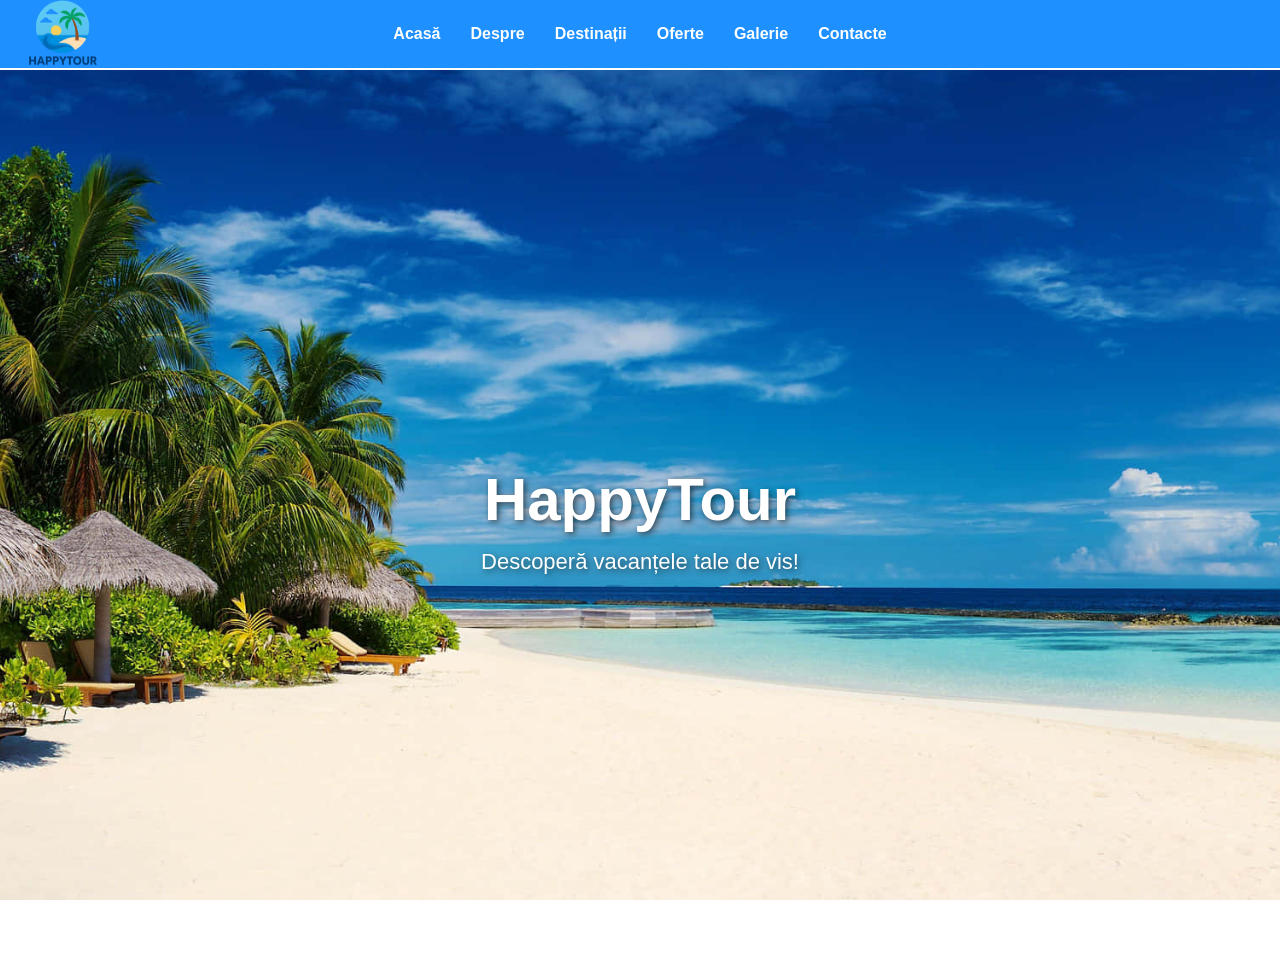
==== Agentie de turism/index.html @ b3be3097 "Add files via upload" ====
<!DOCTYPE html>
<html lang="ro">
<head>
    <meta charset="UTF-8">
    <meta name="viewport" content="width=device-width, initial-scale=1.0">
    <title>HappyTour - Acasă</title>
    <link rel="stylesheet" href="style.css">
</head>
<body>

<nav>
    <img src="img/Logo.png" alt="HappyTour Logo">
    <div class="linkuri-navigatie">
        <a href="index.html">Acasă</a>
        <a href="despre.html">Despre</a>
        <a href="destinatii.html">Destinații</a>
        <a href="oferte.html">Oferte</a>
        <a href="galerie.html">Galerie</a>
        <a href="contacte.html">Contacte</a>
    </div>
</nav>

<div class="sectiune-principala">
    <h1>HappyTour</h1>
    <p>Descoperă vacanțele tale de vis!</p>
</div>

</body>
</html>
---- Agentie de turism/style.css ----
* {
    margin: 0;
    padding: 0;
    box-sizing: border-box;
}

body {
    font-family: Arial, sans-serif;
    color: #333;
}

nav {
    background-color: #1e90ff;
    display: flex;
    align-items: center;
    justify-content: center;
    padding: 25px 20px;
    position: fixed;
    width: 100%;
    top: 0;
    z-index: 1000;
}

nav img {
    position: absolute;
    left: 20px;
    height: 85px;
}

.linkuri-navigatie {
    display: flex;
    gap: 30px;
}

.linkuri-navigatie a {
    color: white;
    text-decoration: none;
    font-weight: bold;
    transition: color 0.3s ease;
}

.linkuri-navigatie a:hover {
    color: #ffcc00;
}

.sectiune-principala {
    min-height: 100vh;
    display: flex;
    flex-direction: column;
    justify-content: center;
    align-items: center;
    text-shadow: 2px 2px 6px rgba(0, 0, 0, 0.6);
    padding: 0 20px;
    margin-top: 70px;
    background: url('img/mare.jpg') no-repeat center center fixed;
    background-size: cover;
    color: white;
    text-align: center;
}

.sectiune-principala h1 {
    font-size: 60px;
    margin-bottom: 15px;
}

.sectiune-principala p {
    font-size: 22px;
    max-width: 800px;
}


.sectiune-despre {
    background-color: #ffffff;
    color: #333;
    padding: 100px 20px 60px;
    display: flex;
    flex-direction: column;
    justify-content: center;
    align-items: center;
    text-align: center;
}

.sectiune-despre .container {
    max-width: 900px;
    width: 100%;
}

.sectiune-despre h1 {
    font-size: 48px;
    margin-bottom: 30px;
    color: #1e90ff;
}

.sectiune-despre h2 {
    margin-top: 40px;
    font-size: 30px;
    color: #ffcc00;
}

.sectiune-despre p {
    margin-top: 15px;
    line-height: 1.8;
    font-size: 18px;
}

.lista-valori {
    list-style: none;
    padding: 0;
    margin-top: 20px;
}

.lista-valori li {
    margin: 10px 0;
    font-size: 18px;
}


.echipa {
    background: #f2f8fc;
    padding: 50px 20px;
    display: flex;
    flex-direction: column;
    align-items: center;
    text-align: center;
}

.carduri-echipa {
    display: flex;
    justify-content: center;
    flex-wrap: wrap;
    gap: 25px;
    margin-top: 30px;
}

.card {
    background: white;
    padding: 20px;
    width: 250px;
    text-align: center;
    border-radius: 12px;
    box-shadow: 0 4px 15px rgba(0,0,0,0.1);
}

.card img {
    width: 100%;
    border-radius: 10px;
    margin-bottom: 15px;
}

.card h3 {
    margin-bottom: 5px;
    color: #006699;
}

.card p {
    color: #555;
}


.sectiune-destinatii {
    padding: 100px 20px;
    background: white;
    text-align: center;
}

.sectiune-destinatii h1 {
    font-size: 48px;
    margin-bottom: 40px;
    color: #1e90ff;
}

.grid-destinatii {
    max-width: 1200px;
    margin: 0 auto;
    display: grid;
    grid-template-columns: repeat(auto-fit, minmax(280px, 1fr));
    gap: 30px;
}

.card-destinatie {
    background: #fff;
    border-radius: 12px;
    padding-bottom: 15px;
    overflow: hidden;
    box-shadow: 0 4px 12px rgba(0,0,0,0.15);
    transition: transform 0.3s ease, box-shadow 0.3s ease;
}

.card-destinatie img {
    width: 100%;
    height: 220px;
    object-fit: cover;
}

.card-destinatie h2 {
    margin-top: 15px;
    font-size: 22px;
    color: #1e90ff;
    font-weight: bold;
}

.card-destinatie:hover {
    transform: scale(1.03);
    box-shadow: 0 6px 18px rgba(0,0,0,0.25);
}


.sectiune-oferte {
    padding: 100px 20px;
    background: #ffffff;
    text-align: center;
}

.sectiune-oferte h1 {
    font-size: 48px;
    color: #1e90ff;
    margin-bottom: 10px;
}

.text-intro {
    color: #555;
    font-size: 18px;
    margin-bottom: 50px;
}

.lista-oferte {
    max-width: 1300px;
    margin: 0 auto;
    display: grid;
    grid-template-columns: repeat(auto-fit, minmax(280px, 1fr));
    gap: 35px;
    padding: 0 20px;
}

.oferta-card {
    background: #f8faff;
    border-radius: 14px;
    box-shadow: 0 4px 12px rgba(0,0,0,0.15);
    padding-bottom: 20px;
    overflow: hidden;
    transition: transform 0.3s ease, box-shadow 0.3s ease;
}

.oferta-card img {
    width: 100%;
    height: 220px;
    object-fit: cover;
}

.oferta-card h2 {
    margin-top: 15px;
    font-size: 24px;
    color: #1e90ff;
}

.pret-vechi {
    text-decoration: line-through;
    color: #999;
    margin-top: 10px;
    font-size: 18px;
}

.pret-redus {
    color: #ff6600;
    font-size: 26px;
    font-weight: bold;
    margin: 5px 0 15px;
}

.oferta-card button {
    background: #1e90ff;
    color: white;
    border: none;
    padding: 12px 28px;
    border-radius: 25px;
    font-size: 16px;
    cursor: pointer;
    transition: 0.3s;
}

.oferta-card button:hover {
    background: #ffcc00;
    color: #333;
}

.oferta-card:hover {
    transform: scale(1.04);
    box-shadow: 0 6px 20px rgba(0,0,0,0.25);
}


.sectiune-contacte {
    background-color: #f0f8ff;
    padding: 80px 20px;
    text-align: center;
}

.sectiune-contacte h1 {
    font-size: 48px;
    color: #1e90ff;
    margin-bottom: 10px;
}

.sectiune-contacte p {
    font-size: 18px;
    margin-bottom: 40px;
    color: #333;
}

.contact-info {
    display: flex;
    justify-content: center;
    gap: 50px;
    flex-wrap: wrap;
    margin-bottom: 50px;
}

.contact-info div h2 {
    color: #1e90ff;
    margin-bottom: 5px;
}

.contact-info div p {
    font-size: 16px;
    color: #555;
}

.formular-contact {
    max-width: 600px;
    margin: auto;
    display: flex;
    flex-direction: column;
    gap: 20px;
}

.formular-contact input,
.formular-contact textarea {
    padding: 12px;
    border-radius: 8px;
    border: 1px solid #ccc;
    font-size: 16px;
}

.formular-contact button {
    background-color: #1e90ff;
    color: white;
    border: none;
    padding: 15px 25px;
    font-size: 18px;
    border-radius: 25px;
    cursor: pointer;
    transition: 0.3s;
}

.formular-contact button:hover {
    background-color: #ffcc00;
    color: #333;
}


footer {
    background-color: #1e90ff;
    color: white;
    text-align: center;
    padding: 30px 20px;
    margin-top: 50px;
}

footer .social a {
    color: white;
    text-decoration: none;
    margin: 0 5px;
    font-weight: bold;
}

footer .social a:hover {
    color: #ffcc00;
}
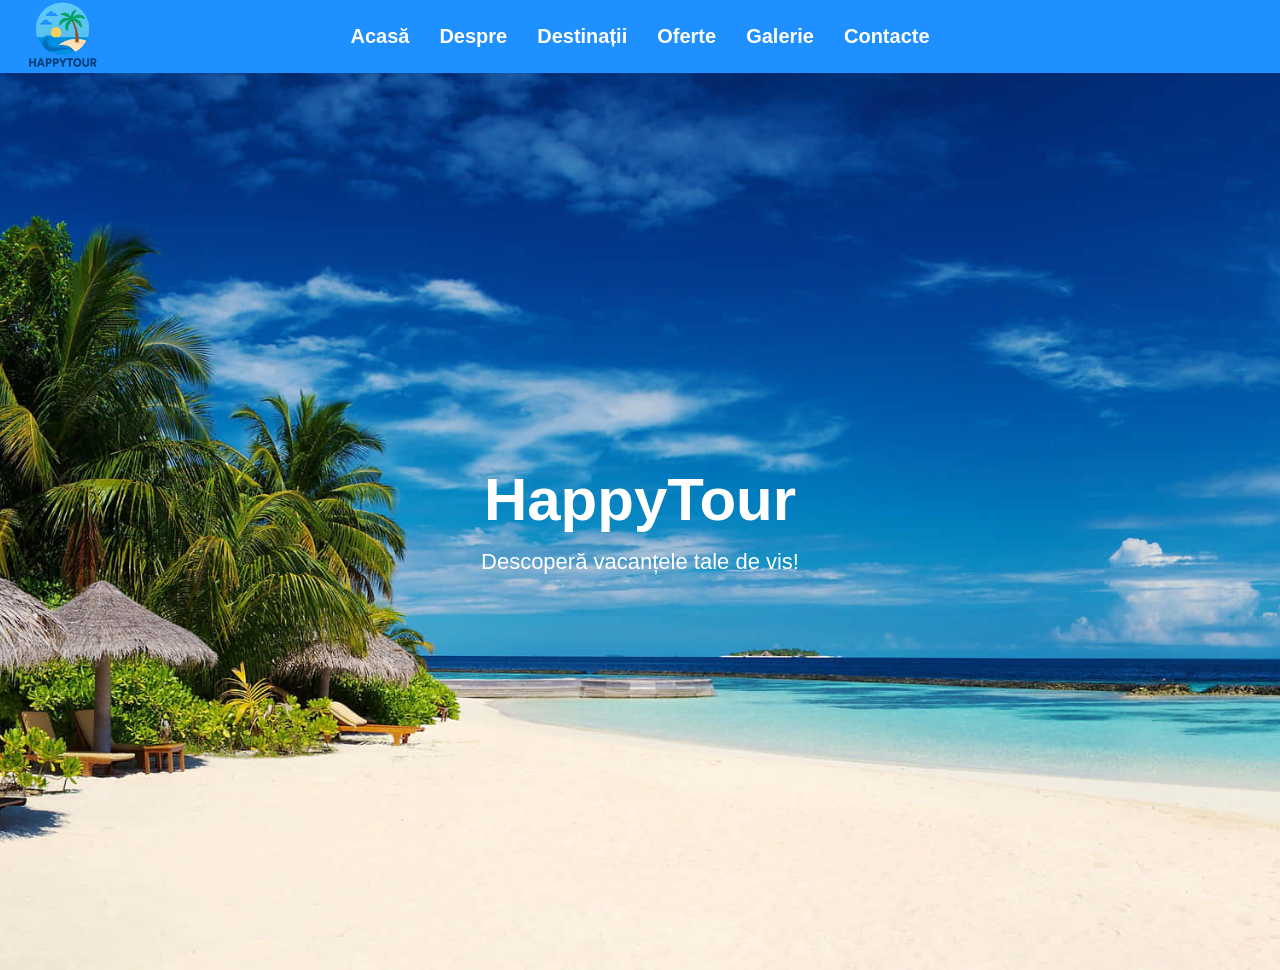
==== commit 1573f777: "Add files via upload" ====
--- a/Agentie de turism/index.html
+++ b/Agentie de turism/index.html
@@ -4,6 +4,8 @@
     <meta charset="UTF-8">
     <meta name="viewport" content="width=device-width, initial-scale=1.0">
     <title>HappyTour - Acasă</title>
+    <link rel="icon" href="img/Logo.png" type>
+
     <link rel="stylesheet" href="style.css">
 </head>
 <body>
@@ -20,10 +22,12 @@
     </div>
 </nav>
 
-<div class="sectiune-principala">
-    <h1>HappyTour</h1>
-    <p>Descoperă vacanțele tale de vis!</p>
-</div>
+<main>
+    <div class="sectiune-principala">
+        <h1>HappyTour</h1>
+        <p>Descoperă vacanțele tale de vis!</p>
+    </div>
+</main>
 
 </body>
 </html>
--- a/Agentie de turism/style.css
+++ b/Agentie de turism/style.css
@@ -9,8 +9,20 @@
     color: #333;
 }
 
+/* VARIABILE CULORI */
+:root {
+    --albastru-principal: #1e90ff;
+    --galben-accent: #ffcc00;
+    --portocaliu: #ff6600;
+    --text-gri: #555;
+    --fundal-alb: #ffffff;
+    --fundal-galben: #f8faff;
+    --fundal-contact: #f0f8ff;
+}
+
+/* NAVBAR */
 nav {
-    background-color: #1e90ff;
+    background-color: var(--albastru-principal);
     display: flex;
     align-items: center;
     justify-content: center;
@@ -19,6 +31,12 @@
     width: 100%;
     top: 0;
     z-index: 1000;
+    font-size: 20px;
+    transition: box-shadow 0.3s ease;
+}
+
+nav:hover {
+    box-shadow: 0 4px 15px rgba(0,0,0,0.2);
 }
 
 nav img {
@@ -36,24 +54,24 @@
     color: white;
     text-decoration: none;
     font-weight: bold;
-    transition: color 0.3s ease;
+    transition: color 0.3s ease, transform 0.3s ease;
 }
 
 .linkuri-navigatie a:hover {
-    color: #ffcc00;
-}
-
+    color: var(--galben-accent);
+    transform: scale(1.1);
+}
+
+/* SECTIUNE PRINCIPALA */
 .sectiune-principala {
     min-height: 100vh;
     display: flex;
     flex-direction: column;
     justify-content: center;
     align-items: center;
-    text-shadow: 2px 2px 6px rgba(0, 0, 0, 0.6);
     padding: 0 20px;
     margin-top: 70px;
-    background: url('img/mare.jpg') no-repeat center center fixed;
-    background-size: cover;
+    background: url('img/mare.jpg') no-repeat center center/cover;
     color: white;
     text-align: center;
 }
@@ -61,40 +79,50 @@
 .sectiune-principala h1 {
     font-size: 60px;
     margin-bottom: 15px;
+    opacity: 0;
+    transform: translateY(30px);
+    animation: fadeSlideUp 1s forwards 0.3s;
 }
 
 .sectiune-principala p {
     font-size: 22px;
     max-width: 800px;
-}
-
-
+    opacity: 0;
+    transform: translateY(30px);
+    animation: fadeSlideUp 1s forwards 0.6s;
+}
+
+/* ANIMATIE */
+@keyframes fadeSlideUp {
+    to {
+        opacity: 1;
+        transform: translateY(0);
+    }
+}
+
+/* SECTIUNE DESPRE */
 .sectiune-despre {
-    background-color: #ffffff;
+    background-color: var(--fundal-alb);
     color: #333;
     padding: 100px 20px 60px;
-    display: flex;
-    flex-direction: column;
-    justify-content: center;
-    align-items: center;
     text-align: center;
 }
 
 .sectiune-despre .container {
     max-width: 900px;
-    width: 100%;
+    margin: auto;
 }
 
 .sectiune-despre h1 {
     font-size: 48px;
     margin-bottom: 30px;
-    color: #1e90ff;
+    color: var(--albastru-principal);
 }
 
 .sectiune-despre h2 {
     margin-top: 40px;
     font-size: 30px;
-    color: #ffcc00;
+    color: var(--galben-accent);
 }
 
 .sectiune-despre p {
@@ -105,68 +133,26 @@
 
 .lista-valori {
     list-style: none;
-    padding: 0;
     margin-top: 20px;
 }
 
 .lista-valori li {
     margin: 10px 0;
     font-size: 18px;
-}
-
-
-.echipa {
-    background: #f2f8fc;
-    padding: 50px 20px;
-    display: flex;
-    flex-direction: column;
-    align-items: center;
-    text-align: center;
-}
-
-.carduri-echipa {
-    display: flex;
-    justify-content: center;
-    flex-wrap: wrap;
-    gap: 25px;
-    margin-top: 30px;
-}
-
-.card {
-    background: white;
-    padding: 20px;
-    width: 250px;
-    text-align: center;
-    border-radius: 12px;
-    box-shadow: 0 4px 15px rgba(0,0,0,0.1);
-}
-
-.card img {
-    width: 100%;
-    border-radius: 10px;
-    margin-bottom: 15px;
-}
-
-.card h3 {
-    margin-bottom: 5px;
-    color: #006699;
-}
-
-.card p {
-    color: #555;
-}
-
-
+    line-height: 1.4;
+}
+
+/* SECTIUNE DESTINATII */
 .sectiune-destinatii {
     padding: 100px 20px;
-    background: white;
+    background: var(--fundal-alb);
     text-align: center;
 }
 
 .sectiune-destinatii h1 {
     font-size: 48px;
     margin-bottom: 40px;
-    color: #1e90ff;
+    color: var(--albastru-principal);
 }
 
 .grid-destinatii {
@@ -178,7 +164,7 @@
 }
 
 .card-destinatie {
-    background: #fff;
+    background: var(--fundal-alb);
     border-radius: 12px;
     padding-bottom: 15px;
     overflow: hidden;
@@ -195,8 +181,7 @@
 .card-destinatie h2 {
     margin-top: 15px;
     font-size: 22px;
-    color: #1e90ff;
-    font-weight: bold;
+    color: var(--albastru-principal);
 }
 
 .card-destinatie:hover {
@@ -204,21 +189,21 @@
     box-shadow: 0 6px 18px rgba(0,0,0,0.25);
 }
 
-
+/* SECTIUNE OFERTE */
 .sectiune-oferte {
     padding: 100px 20px;
-    background: #ffffff;
+    background: var(--fundal-alb);
     text-align: center;
 }
 
 .sectiune-oferte h1 {
     font-size: 48px;
-    color: #1e90ff;
+    color: var(--albastru-principal);
     margin-bottom: 10px;
 }
 
 .text-intro {
-    color: #555;
+    color: var(--text-gri);
     font-size: 18px;
     margin-bottom: 50px;
 }
@@ -233,11 +218,11 @@
 }
 
 .oferta-card {
-    background: #f8faff;
+    background: var(--fundal-galben);
     border-radius: 14px;
     box-shadow: 0 4px 12px rgba(0,0,0,0.15);
+    overflow: hidden;
     padding-bottom: 20px;
-    overflow: hidden;
     transition: transform 0.3s ease, box-shadow 0.3s ease;
 }
 
@@ -250,7 +235,7 @@
 .oferta-card h2 {
     margin-top: 15px;
     font-size: 24px;
-    color: #1e90ff;
+    color: var(--albastru-principal);
 }
 
 .pret-vechi {
@@ -261,14 +246,14 @@
 }
 
 .pret-redus {
-    color: #ff6600;
+    color: var(--portocaliu);
     font-size: 26px;
     font-weight: bold;
     margin: 5px 0 15px;
 }
 
 .oferta-card button {
-    background: #1e90ff;
+    background: var(--albastru-principal);
     color: white;
     border: none;
     padding: 12px 28px;
@@ -279,7 +264,7 @@
 }
 
 .oferta-card button:hover {
-    background: #ffcc00;
+    background: var(--galben-accent);
     color: #333;
 }
 
@@ -288,23 +273,17 @@
     box-shadow: 0 6px 20px rgba(0,0,0,0.25);
 }
 
-
+/* SECTIUNE CONTACTE */
 .sectiune-contacte {
-    background-color: #f0f8ff;
+    background-color: var(--fundal-contact);
     padding: 80px 20px;
     text-align: center;
 }
 
 .sectiune-contacte h1 {
     font-size: 48px;
-    color: #1e90ff;
+    color: var(--albastru-principal);
     margin-bottom: 10px;
-}
-
-.sectiune-contacte p {
-    font-size: 18px;
-    margin-bottom: 40px;
-    color: #333;
 }
 
 .contact-info {
@@ -316,13 +295,13 @@
 }
 
 .contact-info div h2 {
-    color: #1e90ff;
+    color: var(--albastru-principal);
     margin-bottom: 5px;
 }
 
 .contact-info div p {
     font-size: 16px;
-    color: #555;
+    color: var(--text-gri);
 }
 
 .formular-contact {
@@ -342,7 +321,7 @@
 }
 
 .formular-contact button {
-    background-color: #1e90ff;
+    background-color: var(--albastru-principal);
     color: white;
     border: none;
     padding: 15px 25px;
@@ -353,13 +332,13 @@
 }
 
 .formular-contact button:hover {
-    background-color: #ffcc00;
+    background-color: var(--galben-accent);
     color: #333;
 }
 
-
+/* FOOTER */
 footer {
-    background-color: #1e90ff;
+    background-color: var(--albastru-principal);
     color: white;
     text-align: center;
     padding: 30px 20px;
@@ -374,5 +353,122 @@
 }
 
 footer .social a:hover {
-    color: #ffcc00;
-}
+    color: var(--galben-accent);
+}
+
+/* HERO GALERIE */
+.hero-galerie {
+    position: relative;
+    height: 400px;
+    background: url('img/hero-galerie.jpg') no-repeat center center/cover;
+    display: flex;
+    justify-content: center;
+    align-items: center;
+    margin-top: 70px;
+    text-align: center;
+    color: white;
+}
+
+.hero-galerie .overlay {
+    background-color: rgba(0, 0, 0, 0.45);
+    width: 100%;
+    height: 100%;
+    display: flex;
+    flex-direction: column;
+    justify-content: center;
+    align-items: center;
+}
+
+.hero-galerie h1 {
+    font-size: 48px;
+    margin-bottom: 15px;
+}
+
+.hero-galerie p {
+    font-size: 20px;
+}
+
+/* GALERIE */
+.sectiune-galerie {
+    padding: 80px 20px 60px;
+    background: #f5faff;
+    text-align: center;
+}
+
+.sectiune-galerie .titlu-sec {
+    font-size: 42px;
+    color: var(--albastru-principal);
+    font-weight: bold;
+    margin: 40px 0 20px;
+}
+
+.grid-galerie {
+    display: grid;
+    grid-template-columns: repeat(auto-fit, minmax(300px, 1fr));
+    gap: 30px;
+    max-width: 1300px;
+    margin: 0 auto;
+}
+
+.foto-card {
+    background: white;
+    border-radius: 15px;
+    overflow: hidden;
+    box-shadow: 0 4px 15px rgba(0,0,0,0.12);
+    transition: transform 0.3s ease, box-shadow 0.3s ease;
+    position: relative;
+}
+
+.foto-card img {
+    width: 100%;
+    height: 280px;
+    object-fit: cover;
+    transition: transform 0.4s ease, filter 0.3s ease;
+}
+
+.foto-card:hover img {
+    transform: scale(1.12);
+    filter: brightness(75%);
+}
+
+.info-card {
+    padding: 20px;
+    text-align: left;
+}
+
+.info-card h3 {
+    color: var(--albastru-principal);
+    font-size: 22px;
+    margin-bottom: 8px;
+}
+
+.info-card p {
+    font-size: 16px;
+    color: var(--text-gri);
+    line-height: 1.5;
+    margin-bottom: 12px;
+}
+
+.info-card button {
+    background-color: var(--albastru-principal);
+    color: white;
+    border: none;
+    padding: 10px 22px;
+    border-radius: 25px;
+    font-size: 15px;
+    cursor: pointer;
+    transition: 0.3s;
+}
+
+.info-card button:hover {
+    background-color: var(--galben-accent);
+    color: #333;
+}
+
+/* MEDIA QUERIES */
+@media screen and (max-width: 768px) {
+    .hero-galerie h1 { font-size: 36px; }
+    .hero-galerie p { font-size: 18px; }
+    .grid-galerie { grid-template-columns: repeat(auto-fit, minmax(250px, 1fr)); gap: 20px; }
+    .foto-card img { height: 220px; }
+}
